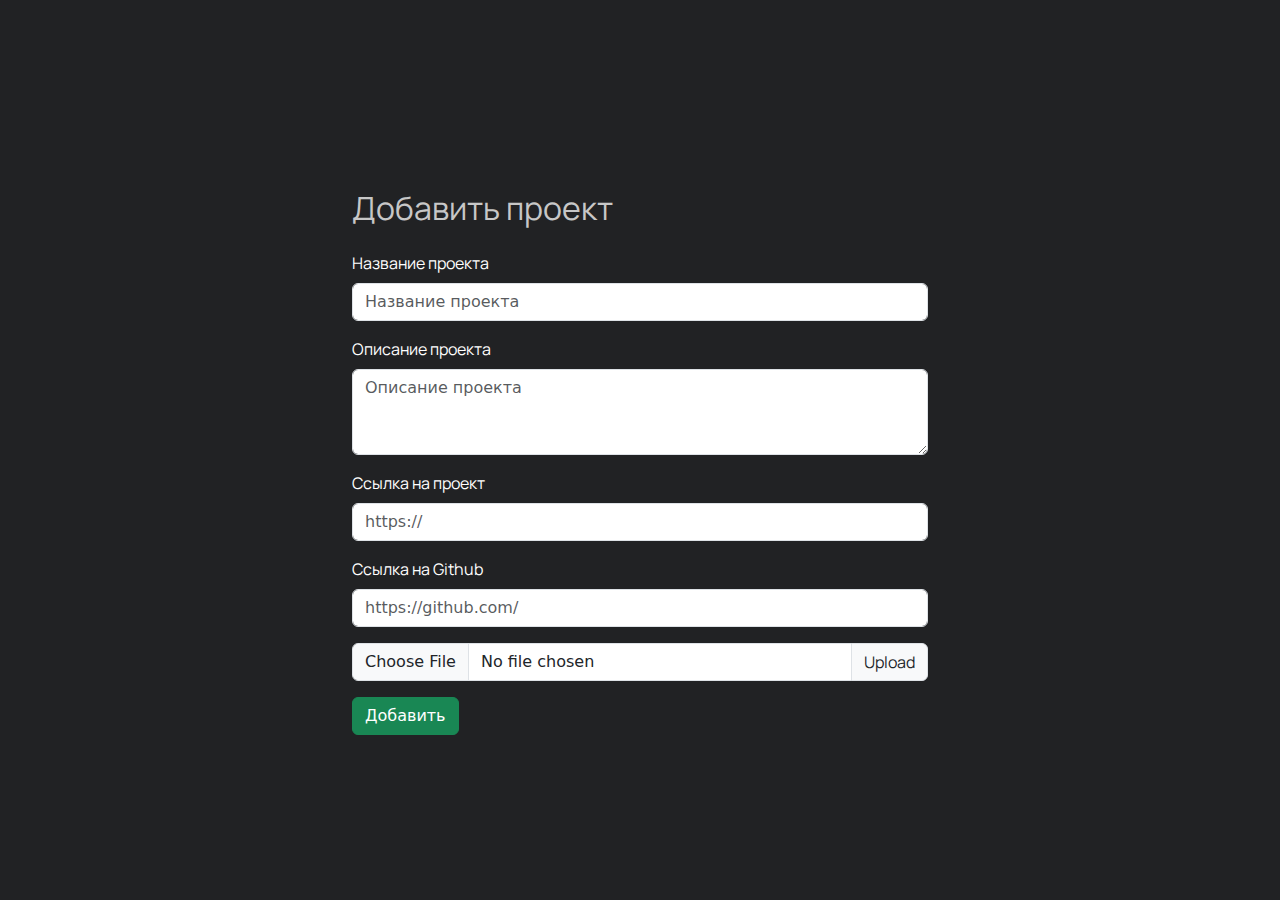
==== cutaway/templates/project_add.html @ bcb60485 "changes directories" ====
<!doctype html>
<html lang="ru">
<head>
    <meta charset="UTF-8">
    <meta name="viewport"
          content="width=device-width, user-scalable=no, initial-scale=1.0, maximum-scale=1.0, minimum-scale=1.0">
    <meta http-equiv="X-UA-Compatible" content="ie=edge">
    <title>Добавить проект</title>
    <link href="https://cdn.jsdelivr.net/npm/bootstrap@5.3.3/dist/css/bootstrap.min.css" rel="stylesheet" integrity="sha384-QWTKZyjpPEjISv5WaRU9OFeRpok6YctnYmDr5pNlyT2bRjXh0JMhjY6hW+ALEwIH" crossorigin="anonymous">
    <link rel="preconnect" href="https://fonts.googleapis.com">
    <link rel="preconnect" href="https://fonts.gstatic.com" crossorigin>
    <link href="https://fonts.googleapis.com/css2?family=Manrope:wght@200..800&display=swap" rel="stylesheet">
    <link  rel="stylesheet" type="text/css" href="/static/style.css">
</head>
<body class="min-vh-100 d-flex justify-content-center align-items-center">
    <div class="container-sm" style="max-width: 600px">
        <h2 class="my-4">Добавить проект</h2>
        <form action="/api/projects/add" method="post" accept-charset="utf-8"
      enctype="multipart/form-data">
          <div class="mb-3">
            <label for="title" class="form-label">Название проекта</label>
            <input id="title" name="title" placeholder="Название проекта" class="form-control" required>
          </div>
          <div class="mb-3">
            <label for="description" class="form-label">Описание проекта</label>
            <textarea class="form-control" name="description" placeholder="Описание проекта" id="description" rows="3"></textarea>
          </div>
            <div class="mb-3">
            <label for="link" class="form-label">Ссылка на проект</label>
            <input type="" name="link" class="form-control" placeholder="https://"  id="link" aria-describedby="emailHelp">
          </div>
                    <div class="mb-3">
            <label for="github" class="form-label">Ссылка на Github</label>
            <input type="" name="github" class="form-control" placeholder="https://github.com/"  id="github" aria-describedby="emailHelp">
          </div>
            <div class="input-group mb-3">
              <input type="file" name="picture" class="form-control" id="picture" required>
              <label class="input-group-text" for="picture">Upload</label>
            </div>
          <button type="submit" class="btn btn-success">Добавить</button>
        </form>
    </div>
</body>
</html>
---- static/style.css ----
h1, h2, a, h5, p, .card-title, label, .form-text, .form-label{
    font-family: "Manrope", serif;
    color: white;
    text-decoration: none;
}
h2, .secondary{
    color: #c7c7c7;
    font-weight: 400;
}

.card-title{
    font-weight: 600;
}

body{
    background-color: #212224;
}
h1 {
    font-size: calc(5em + 5vw);
    /*font-size: 7rem;*/
    font-weight: 800;
    text-transform: uppercase;
    text-align: center;
    color: transparent; /* Текст сам по себе становится прозрачным */
    /* Градиентный фон */
  }

.glow-text {
    color: white;
    position: relative;
    letter-spacing: 2px;
}

.icon{
    width: 4rem;
}

.icon:hover{
    filter: brightness(.6);
    transition: all 140ms linear;
}

.button{
    border: solid;
    border-width: 2px;
    border-radius: 32px;
    padding: 10px 20px 10px 20px;
    font-family: "Manrope", serif;
    color: white;
    text-decoration: none;
}

.parent {
    min-height: 100vh;
  }

.card{
    background-color: rgba(0, 0, 0, 0);
    border-width: 3px;
    border-color: #303133;
}
.button:hover{
    background-color: whitesmoke;
    border-color: whitesmoke;
    color: #212224;
    transition: all 190ms linear;
}

.glow-text::before {
    content: "HI THERE!";
    position: absolute;
    top: 0;
    left: 0;
    right: 0;
    bottom: 0;
    color: transparent;
    -webkit-text-stroke: 10px transparent;
    background: linear-gradient(90deg, #0094FF, #40DBF0, #5FE4AF, #F89941, #FF9900, #FFE500, #FF9900, #F89941, #5FE4AF, #40DBF0, #0094FF, #0094FF, #40DBF0, #5FE4AF, #F89941, #FF9900, #FFE500, #FF9900, #F89941, #5FE4AF, #40DBF0, #0094FF);
    background-size: 200%;
    background-clip: text;
    -webkit-background-clip: text;
    filter: blur(16px) brightness(1.2); /* Более утонченное размытие */
    animation: gradient-glow 10s infinite linear;
    z-index: -1;
}

@keyframes gradient-glow {
    0% {
        background-position: 0%;
    }
    100%{
        background-position: 100%;
    }
}
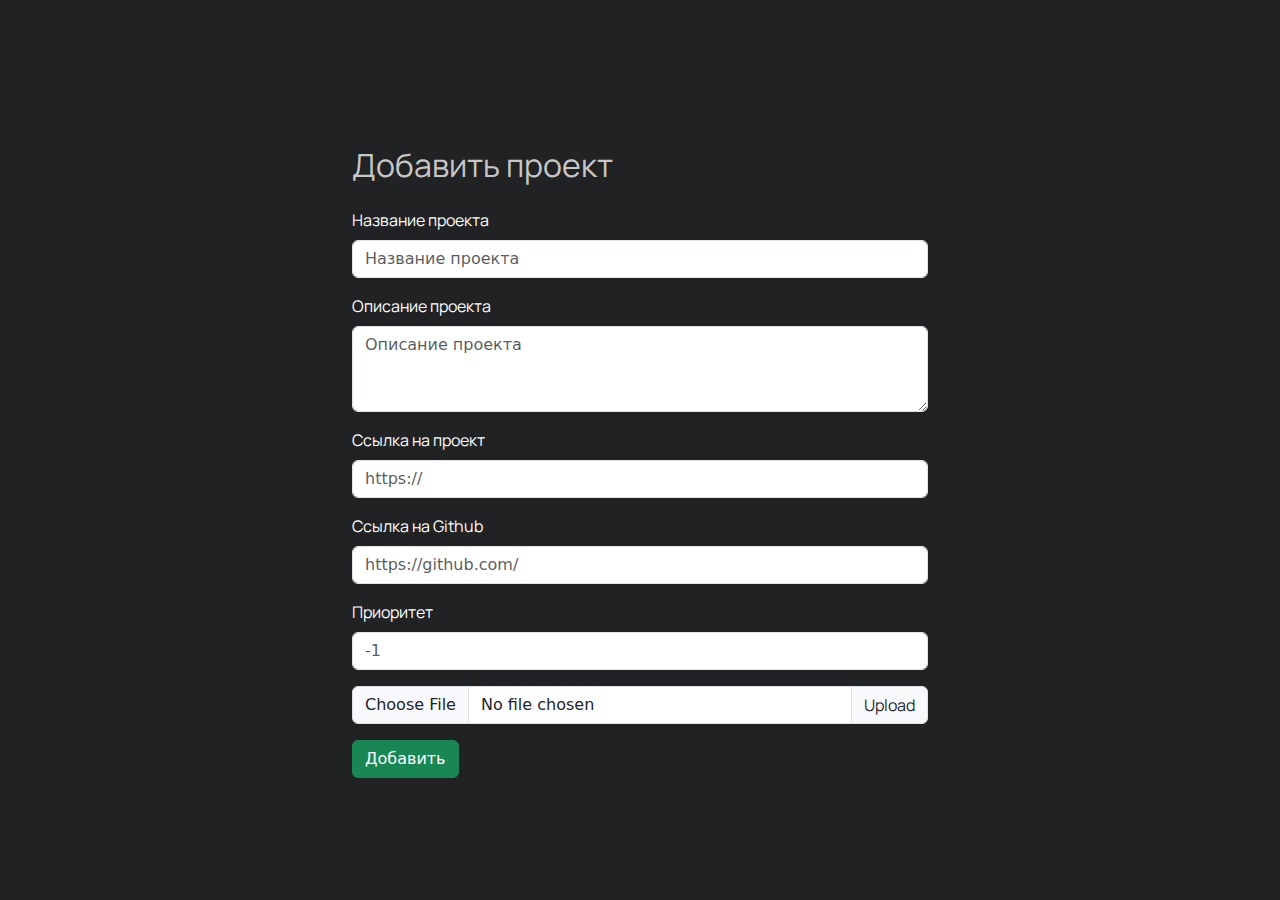
==== commit 0e2dfa3c: "Add order functional, some changes" ====
--- a/cutaway/templates/project_add.html
+++ b/cutaway/templates/project_add.html
@@ -33,6 +33,10 @@
             <label for="github" class="form-label">Ссылка на Github</label>
             <input type="" name="github" class="form-control" placeholder="https://github.com/"  id="github" aria-describedby="emailHelp">
           </div>
+            <div class="mb-3">
+            <label for="priority" class="form-label">Приоритет</label>
+            <input type="number" name="priority" class="form-control" placeholder="-1"  id="link" aria-describedby="emailHelp">
+          </div>
             <div class="input-group mb-3">
               <input type="file" name="picture" class="form-control" id="picture" required>
               <label class="input-group-text" for="picture">Upload</label>
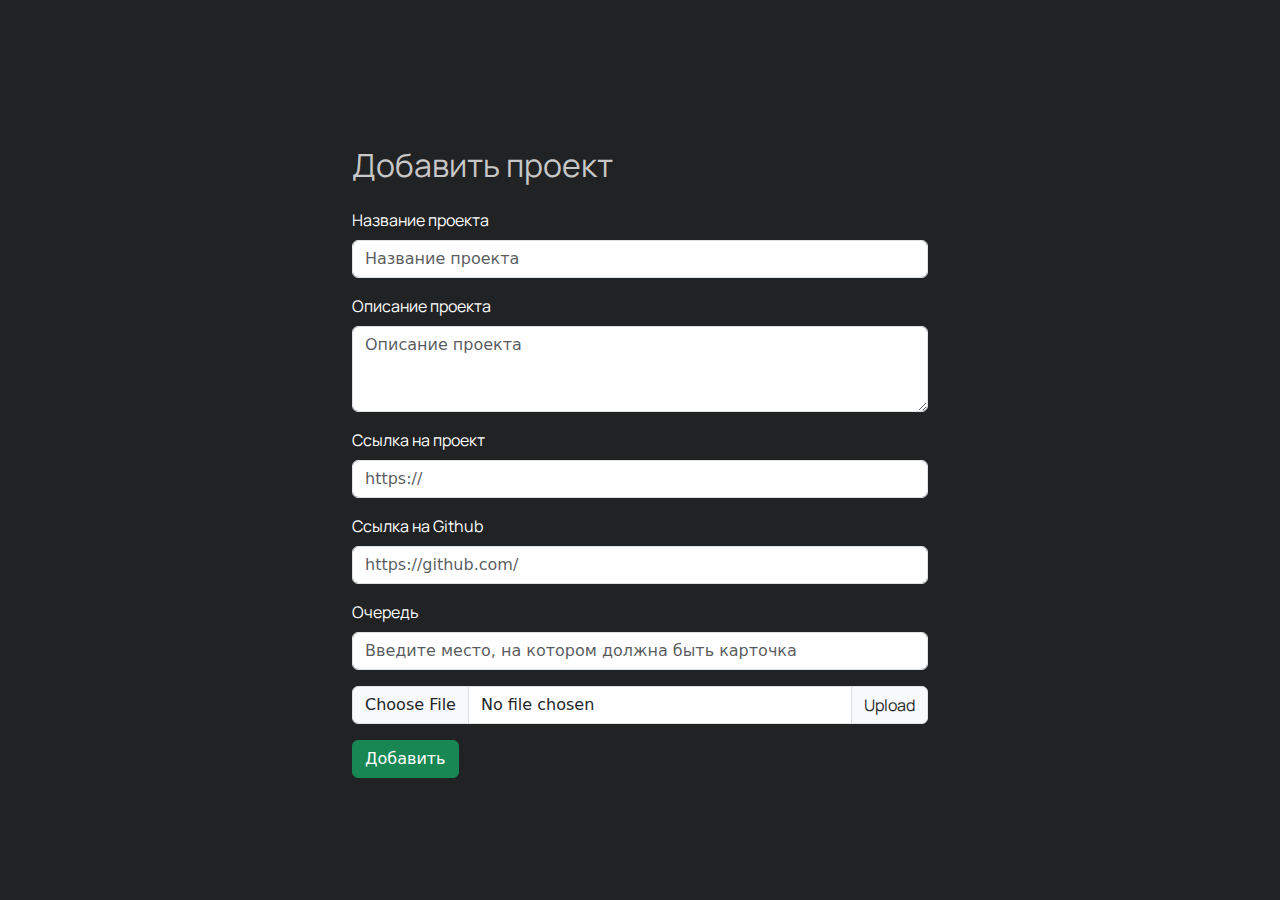
==== commit 6c9646fa: "Changes project_add.html" ====
--- a/cutaway/templates/project_add.html
+++ b/cutaway/templates/project_add.html
@@ -34,8 +34,8 @@
             <input type="" name="github" class="form-control" placeholder="https://github.com/"  id="github" aria-describedby="emailHelp">
           </div>
             <div class="mb-3">
-            <label for="priority" class="form-label">Приоритет</label>
-            <input type="number" name="priority" class="form-control" placeholder="-1"  id="link" aria-describedby="emailHelp">
+            <label for="priority" class="form-label">Очередь</label>
+            <input type="number" name="priority" class="form-control" placeholder="Введите место, на котором должна быть карточка"  id="link" aria-describedby="emailHelp">
           </div>
             <div class="input-group mb-3">
               <input type="file" name="picture" class="form-control" id="picture" required>
